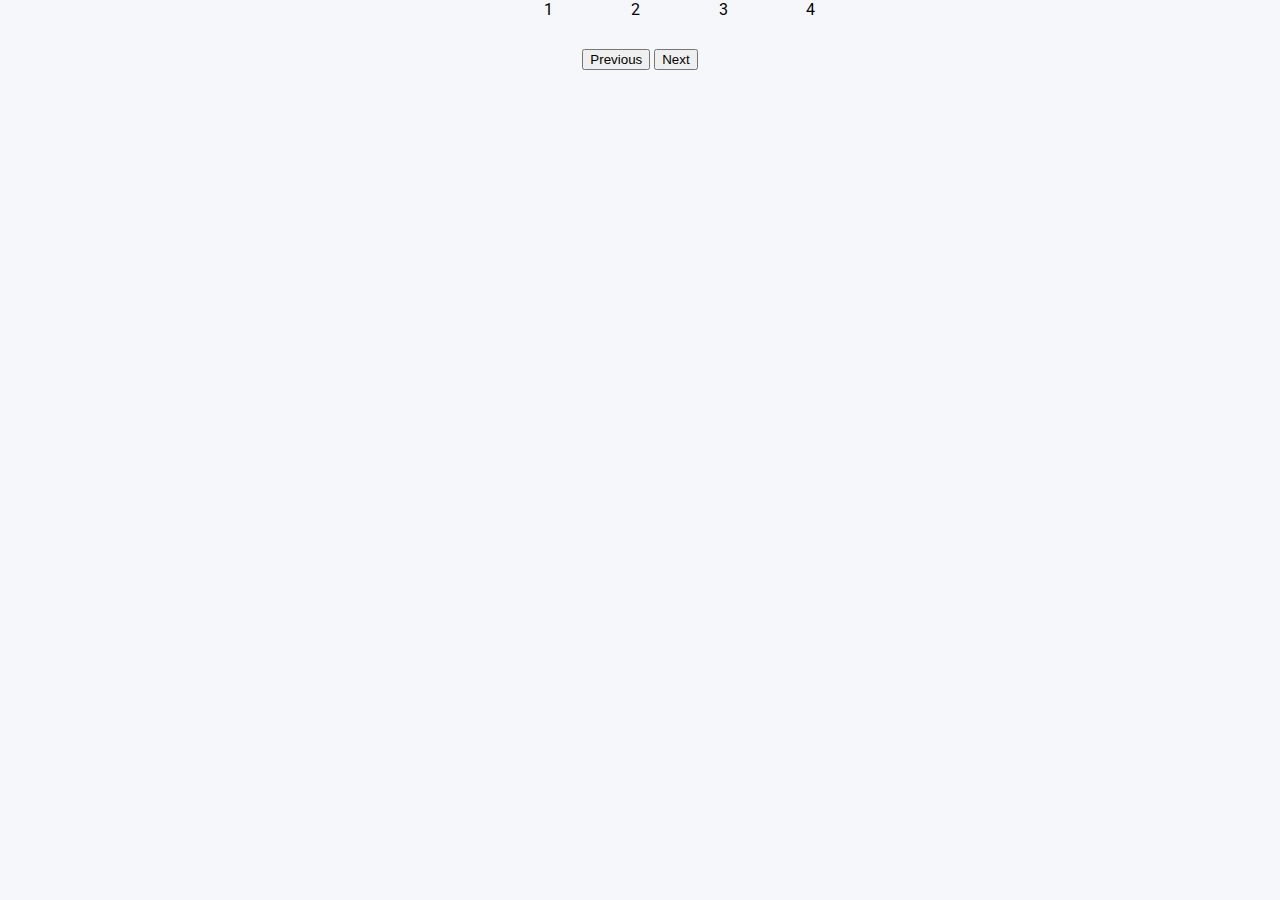
==== Day 2 - Progress Steps/index.html @ 16eb9eb6 "2" ====
<!DOCTYPE html>
<html lang="en">
<head>
    <meta charset="UTF-8">
    <meta name="viewport" content="width=`, initial-scale=1.0">
    <link rel="stylesheet" href="style.css">
    <title>Progress Setps</title>
</head>
<body>
    <div class="container">
        <div class="progress-container">
            <div class="progreess" id="progress"></div>
            <div class="circle active">1</div>
            <div class="circle">2</div>
            <div class="circle">3</div>
            <div class="circle">4</div>
        </div>
        <button class="btn" id="prev">Previous</button>
        <button class="btn" id="next">Next</button>
    </div>


    <script src="app.js"></script>
</body>
</html>
---- Day 2 - Progress Steps/style.css ----
@import url('https://fonts.googleapis.com/css2?family=Roboto:ital,wght@0,100;0,300;0,400;0,500;0,700;0,900;1,100;1,300;1,400;1,500;1,700;1,900&display=swap');


*{
    box-sizing: border-box;
}
body{
    background-color: #f6f7fb ;
    font-family: 'Roboto',sans-serif;
    display: flex;
    flex-direction: column;
    align-items: center;
    height: 100vh;
    overflow: hidden;
    margin: 0;
}
.container {
    text-align: center;

}
.progress-container{
    display: flex;
    justify-content: space-between;
    position: relative;
    margin-bottom: 30px;
    max-width: 100%;
    width: 350px;

}
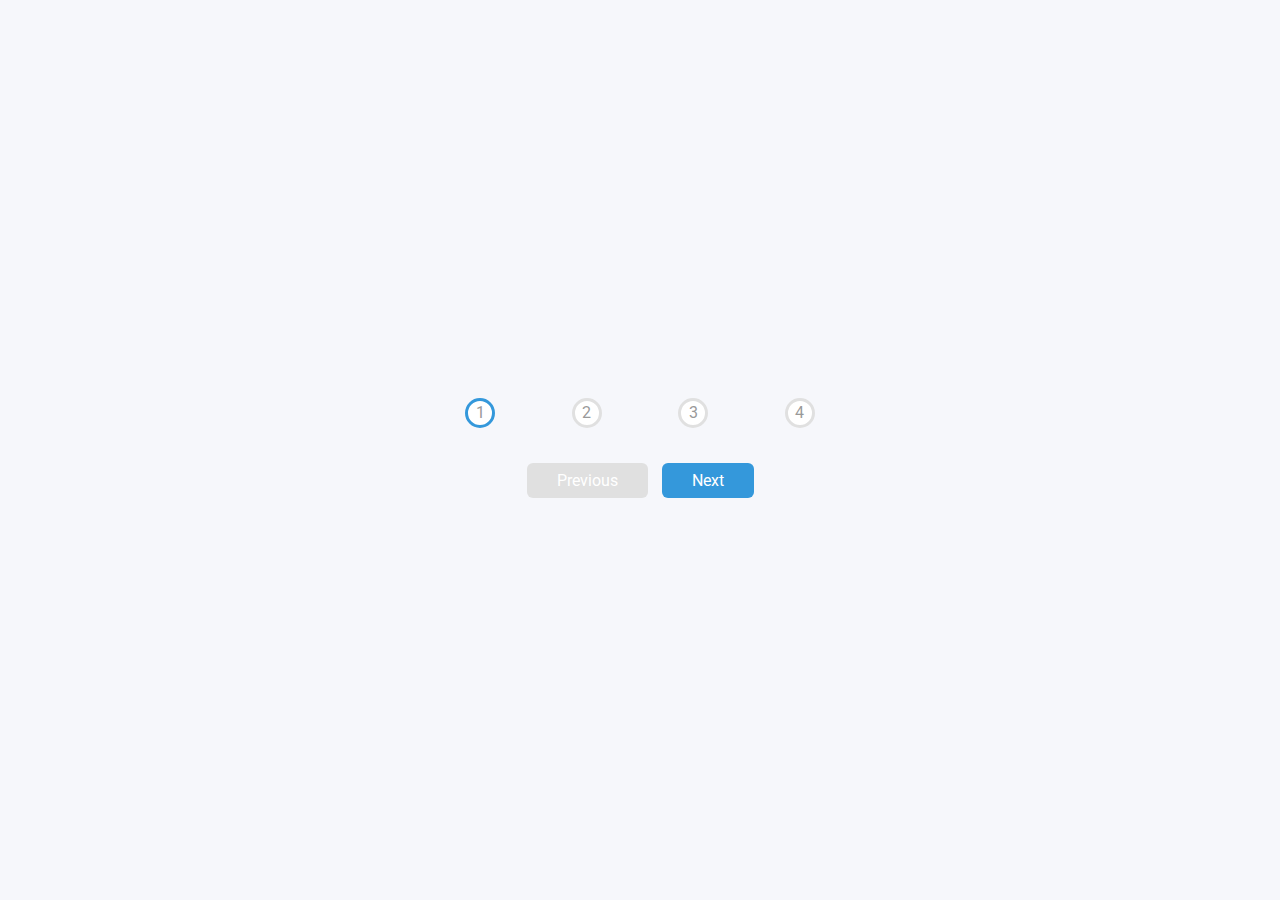
==== commit 108b2f68: "done" ====
--- a/Day 2 - Progress Steps/index.html
+++ b/Day 2 - Progress Steps/index.html
@@ -9,13 +9,13 @@
 <body>
     <div class="container">
         <div class="progress-container">
-            <div class="progreess" id="progress"></div>
+            <div class="progress" id="progress"></div>
             <div class="circle active">1</div>
             <div class="circle">2</div>
             <div class="circle">3</div>
             <div class="circle">4</div>
         </div>
-        <button class="btn" id="prev">Previous</button>
+        <button class="btn" id="prev" disabled>Previous</button>
         <button class="btn" id="next">Next</button>
     </div>
 
--- a/Day 2 - Progress Steps/style.css
+++ b/Day 2 - Progress Steps/style.css
@@ -8,8 +8,8 @@
     background-color: #f6f7fb ;
     font-family: 'Roboto',sans-serif;
     display: flex;
-    flex-direction: column;
     align-items: center;
+    justify-content: center;
     height: 100vh;
     overflow: hidden;
     margin: 0;
@@ -26,4 +26,66 @@
     max-width: 100%;
     width: 350px;
 
+}
+
+.progress {
+    background-color: #3498db; 
+    position: absolute;
+    top: 50%;
+    left: 0;
+    transform: translateY(-50%);
+    height: 4px;
+    width: 0%;
+    z-index: -1;
+    transition: 0.4s ease;
+    }
+.progress-container::before{
+    content: "";
+    background-color: #e0e0e0;
+    position: absolute;
+    top: 50%;
+    left: 0;
+    height: 4px;
+    width: 0%;
+    transform: translateY(-50%);
+    z-index: -1;
+
+}
+.circle{
+    background-color: #fff;
+    color: #999;
+    border-radius: 50%;
+    width: 30px;
+    height: 30px;
+    display: flex;
+    align-items: center;
+    justify-content: center;
+    border: 3px solid #e0e0e0;
+    transition: 0.4s ease;
+
+}
+.circle.active{
+    border-color: #3498db;
+
+}
+.btn{
+    background-color: #3498db;
+    color: #fff;
+    border: 0;
+    border-radius: 6px;
+    cursor: pointer;
+    font-family: inherit;
+    padding: 8px 30px;
+    margin: 5px;
+    font-size: 1em;
+}
+.btn:active{
+    transform: scale(0.90);
+}
+.btn:focus{
+    outline: 0;
+}
+.btn:disabled{
+    background-color: #e0e0e0;
+    cursor: not-allowed;
 }